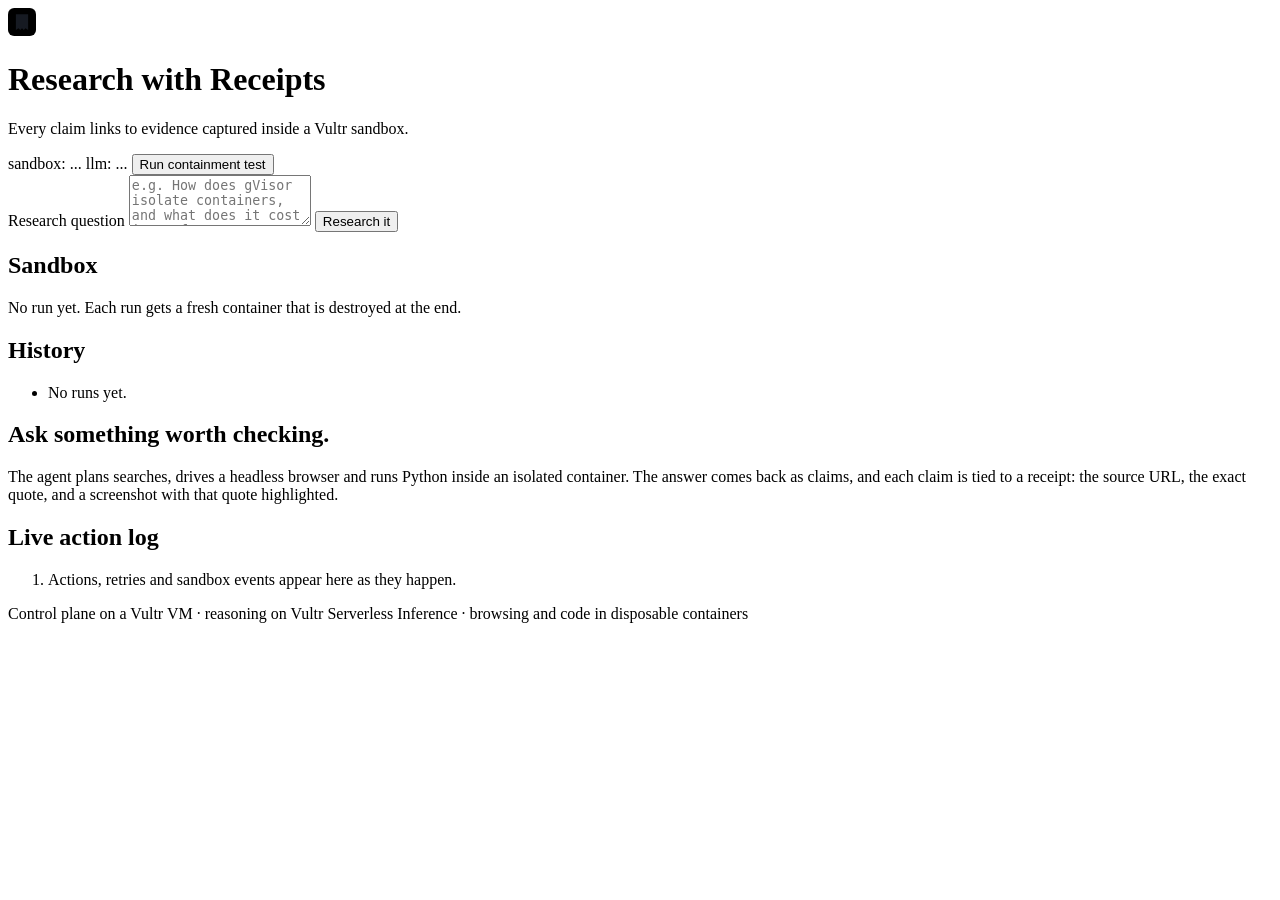
==== web/index.html @ 48497363 "Scaffold Research with Receipts: control plane, sandboxes, agent loop, receipts and web UI FastAPI c" ====
<!doctype html>
<html lang="en">
<head>
<meta charset="utf-8">
<meta name="viewport" content="width=device-width, initial-scale=1">
<title>Research with Receipts</title>
<link rel="icon" href="data:image/svg+xml,<svg xmlns='http://www.w3.org/2000/svg' viewBox='0 0 32 32'><rect width='32' height='32' rx='7' fill='%23f5b400'/><path d='M9 7h14v18l-3-2-2 2-2-2-2 2-2-2-3 2z' fill='%23161a22'/></svg>">
<link rel="stylesheet" href="/static/styles.css">
</head>
<body>
<header class="top">
  <div class="brand">
    <span class="logo" aria-hidden="true">
      <svg viewBox="0 0 32 32" width="28" height="28"><rect width="32" height="32" rx="7" fill="var(--accent)"/><path d="M9 7h14v18l-3-2-2 2-2-2-2 2-2-2-3 2z" fill="#161a22"/><path d="M12 12h8M12 16h8M12 20h5" stroke="var(--accent)" stroke-width="1.6"/></svg>
    </span>
    <div>
      <h1>Research with Receipts</h1>
      <p class="tag">Every claim links to evidence captured inside a Vultr sandbox.</p>
    </div>
  </div>
  <div class="status" id="status">
    <span class="pill" id="pill-sandbox">sandbox: ...</span>
    <span class="pill" id="pill-llm">llm: ...</span>
    <button class="btn ghost" id="btn-contain" type="button">Run containment test</button>
  </div>
</header>

<main class="grid">
  <section class="col-left">
    <form id="ask" class="card">
      <label for="q" class="label">Research question</label>
      <textarea id="q" rows="3" maxlength="600" placeholder="e.g. How does gVisor isolate containers, and what does it cost in performance?" required></textarea>
      <div class="row" id="code-row" hidden>
        <input id="access" type="password" placeholder="Access code" autocomplete="off">
      </div>
      <button class="btn primary" type="submit" id="go">Research it</button>
      <div class="examples" id="examples"></div>
    </form>

    <div class="card sandbox-card" id="sandbox-card">
      <h2>Sandbox</h2>
      <div id="sandbox-info" class="muted">No run yet. Each run gets a fresh container that is destroyed at the end.</div>
    </div>

    <div class="card">
      <h2>History</h2>
      <ul id="history" class="history"><li class="muted">No runs yet.</li></ul>
    </div>
  </section>

  <section class="col-main">
    <div class="card answer" id="answer">
      <div class="empty">
        <h2>Ask something worth checking.</h2>
        <p>The agent plans searches, drives a headless browser and runs Python inside an isolated container.
          The answer comes back as claims, and each claim is tied to a receipt: the source URL, the exact quote,
          and a screenshot with that quote highlighted.</p>
      </div>
    </div>
    <div class="card" id="receipts-card" hidden>
      <h2>Receipts <span class="muted" id="receipts-count"></span></h2>
      <div class="receipts" id="receipts"></div>
    </div>
  </section>

  <section class="col-log">
    <div class="card log-card">
      <h2>Live action log <span class="live" id="live" hidden>live</span></h2>
      <ol class="log" id="log"><li class="muted">Actions, retries and sandbox events appear here as they happen.</li></ol>
    </div>
  </section>
</main>

<dialog id="modal" class="modal">
  <div class="modal-head">
    <h3 id="modal-title">Receipt</h3>
    <button class="btn ghost" type="button" data-close>Close</button>
  </div>
  <div id="modal-body" class="modal-body"></div>
</dialog>

<dialog id="contain" class="modal">
  <div class="modal-head">
    <h3>Containment test</h3>
    <button class="btn ghost" type="button" data-close>Close</button>
  </div>
  <div class="modal-body">
    <p class="muted">Hostile actions are thrown at a fresh sandbox. Each one should be absorbed without touching the host.</p>
    <div id="contain-sandbox" class="muted"></div>
    <ol id="contain-list" class="attacks"></ol>
    <div id="contain-done"></div>
  </div>
</dialog>

<footer class="foot">
  Control plane on a Vultr VM · reasoning on Vultr Serverless Inference · browsing and code in disposable containers
</footer>
<script src="/static/app.js"></script>
</body>
</html>
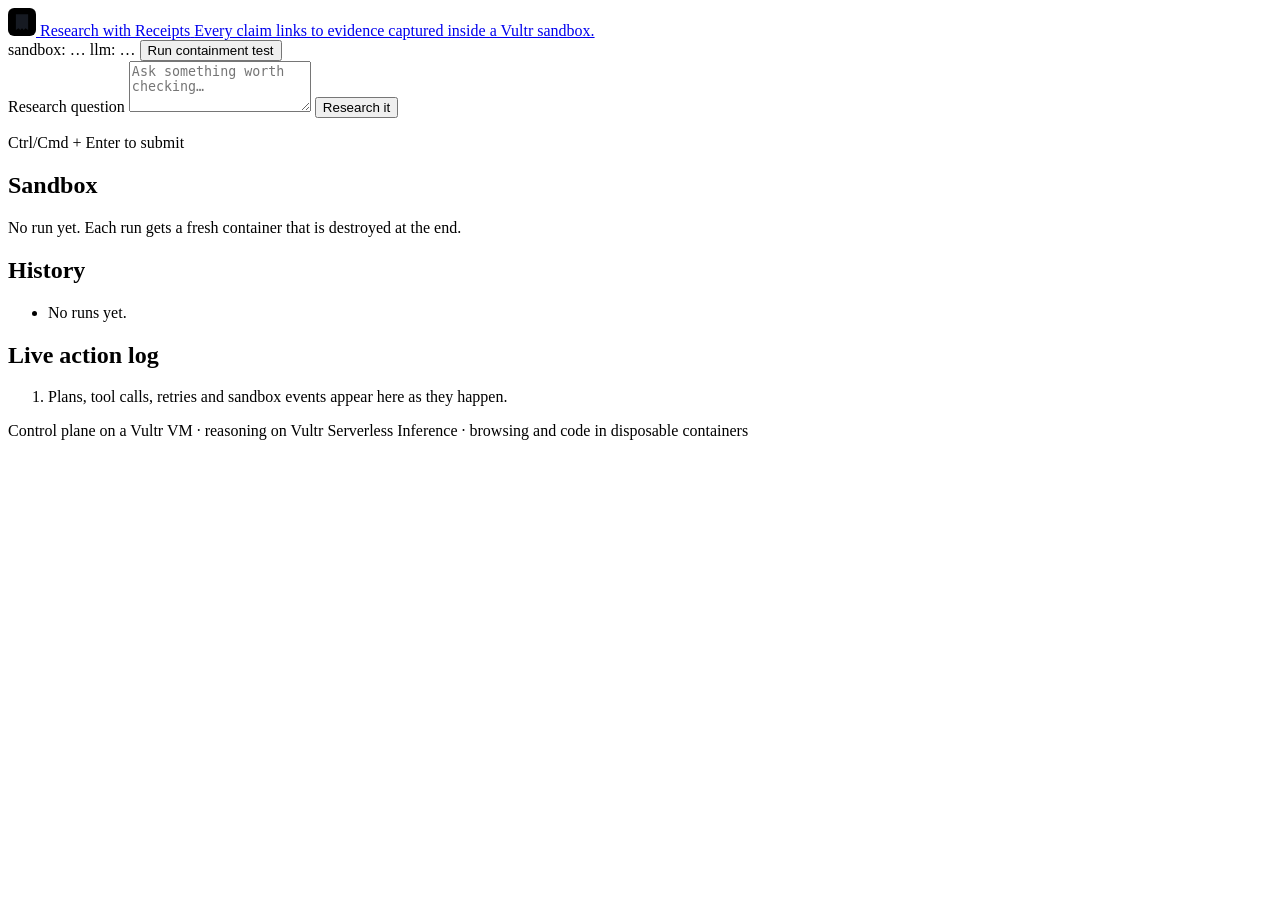
==== commit 0bc019c8: "Polish the UI for judges Receipts panel with Sources / Highlighted / Code tabs and per-receipt claim" ====
--- a/web/index.html
+++ b/web/index.html
@@ -4,23 +4,25 @@
 <meta charset="utf-8">
 <meta name="viewport" content="width=device-width, initial-scale=1">
 <title>Research with Receipts</title>
+<meta name="description" content="A research agent whose every claim links to evidence captured inside a disposable Vultr sandbox.">
 <link rel="icon" href="data:image/svg+xml,<svg xmlns='http://www.w3.org/2000/svg' viewBox='0 0 32 32'><rect width='32' height='32' rx='7' fill='%23f5b400'/><path d='M9 7h14v18l-3-2-2 2-2-2-2 2-2-2-3 2z' fill='%23161a22'/></svg>">
 <link rel="stylesheet" href="/static/styles.css">
 </head>
 <body>
+<div class="offline" id="offline" hidden>Can't reach the backend. Retrying…</div>
 <header class="top">
-  <div class="brand">
+  <a class="brand" href="/" aria-label="Research with Receipts home">
     <span class="logo" aria-hidden="true">
       <svg viewBox="0 0 32 32" width="28" height="28"><rect width="32" height="32" rx="7" fill="var(--accent)"/><path d="M9 7h14v18l-3-2-2 2-2-2-2 2-2-2-3 2z" fill="#161a22"/><path d="M12 12h8M12 16h8M12 20h5" stroke="var(--accent)" stroke-width="1.6"/></svg>
     </span>
-    <div>
-      <h1>Research with Receipts</h1>
-      <p class="tag">Every claim links to evidence captured inside a Vultr sandbox.</p>
-    </div>
-  </div>
+    <span>
+      <span class="title">Research with Receipts</span>
+      <span class="tag">Every claim links to evidence captured inside a Vultr sandbox.</span>
+    </span>
+  </a>
   <div class="status" id="status">
-    <span class="pill" id="pill-sandbox">sandbox: ...</span>
-    <span class="pill" id="pill-llm">llm: ...</span>
+    <span class="pill" id="pill-sandbox" title="Where browsing and code run">sandbox: …</span>
+    <span class="pill" id="pill-llm" title="Which model plans the research">llm: …</span>
     <button class="btn ghost" id="btn-contain" type="button">Run containment test</button>
   </div>
 </header>
@@ -29,36 +31,38 @@
   <section class="col-left">
     <form id="ask" class="card">
       <label for="q" class="label">Research question</label>
-      <textarea id="q" rows="3" maxlength="600" placeholder="e.g. How does gVisor isolate containers, and what does it cost in performance?" required></textarea>
+      <textarea id="q" rows="3" maxlength="600" placeholder="Ask something worth checking…" required></textarea>
       <div class="row" id="code-row" hidden>
-        <input id="access" type="password" placeholder="Access code" autocomplete="off">
+        <input id="access" type="password" placeholder="Access code" autocomplete="off" aria-label="Access code">
       </div>
       <button class="btn primary" type="submit" id="go">Research it</button>
+      <label class="toggle" id="replay-row" hidden>
+        <input type="checkbox" id="replay">
+        <span>Replay the recorded run <span class="muted">(offline-safe, clearly labelled)</span></span>
+      </label>
+      <p class="hint muted">Ctrl/Cmd + Enter to submit</p>
       <div class="examples" id="examples"></div>
     </form>
 
     <div class="card sandbox-card" id="sandbox-card">
       <h2>Sandbox</h2>
-      <div id="sandbox-info" class="muted">No run yet. Each run gets a fresh container that is destroyed at the end.</div>
+      <div id="sandbox-info" class="muted small">No run yet. Each run gets a fresh container that is destroyed at the end.</div>
     </div>
 
     <div class="card">
       <h2>History</h2>
-      <ul id="history" class="history"><li class="muted">No runs yet.</li></ul>
+      <ul id="history" class="history"><li class="muted small">No runs yet.</li></ul>
     </div>
   </section>
 
   <section class="col-main">
-    <div class="card answer" id="answer">
-      <div class="empty">
-        <h2>Ask something worth checking.</h2>
-        <p>The agent plans searches, drives a headless browser and runs Python inside an isolated container.
-          The answer comes back as claims, and each claim is tied to a receipt: the source URL, the exact quote,
-          and a screenshot with that quote highlighted.</p>
+    <div class="card answer" id="answer"></div>
+    <div class="card" id="receipts-card" hidden>
+      <div class="receipts-head">
+        <h2>Receipts <span class="muted" id="receipts-count"></span></h2>
+        <div class="tabs" role="tablist" id="receipt-tabs"></div>
       </div>
-    </div>
-    <div class="card" id="receipts-card" hidden>
-      <h2>Receipts <span class="muted" id="receipts-count"></span></h2>
+      <p class="muted small receipts-help">Hover a claim to see its receipts, or a receipt to see the claims it supports. Click to inspect and verify its SHA-256.</p>
       <div class="receipts" id="receipts"></div>
     </div>
   </section>
@@ -66,12 +70,12 @@
   <section class="col-log">
     <div class="card log-card">
       <h2>Live action log <span class="live" id="live" hidden>live</span></h2>
-      <ol class="log" id="log"><li class="muted">Actions, retries and sandbox events appear here as they happen.</li></ol>
+      <ol class="log" id="log"><li class="muted small">Plans, tool calls, retries and sandbox events appear here as they happen.</li></ol>
     </div>
   </section>
 </main>
 
-<dialog id="modal" class="modal">
+<dialog id="modal" class="modal" aria-labelledby="modal-title">
   <div class="modal-head">
     <h3 id="modal-title">Receipt</h3>
     <button class="btn ghost" type="button" data-close>Close</button>
@@ -79,14 +83,14 @@
   <div id="modal-body" class="modal-body"></div>
 </dialog>
 
-<dialog id="contain" class="modal">
+<dialog id="contain" class="modal" aria-labelledby="contain-title">
   <div class="modal-head">
-    <h3>Containment test</h3>
+    <h3 id="contain-title">Containment test</h3>
     <button class="btn ghost" type="button" data-close>Close</button>
   </div>
   <div class="modal-body">
     <p class="muted">Hostile actions are thrown at a fresh sandbox. Each one should be absorbed without touching the host.</p>
-    <div id="contain-sandbox" class="muted"></div>
+    <div id="contain-sandbox" class="muted small"></div>
     <ol id="contain-list" class="attacks"></ol>
     <div id="contain-done"></div>
   </div>
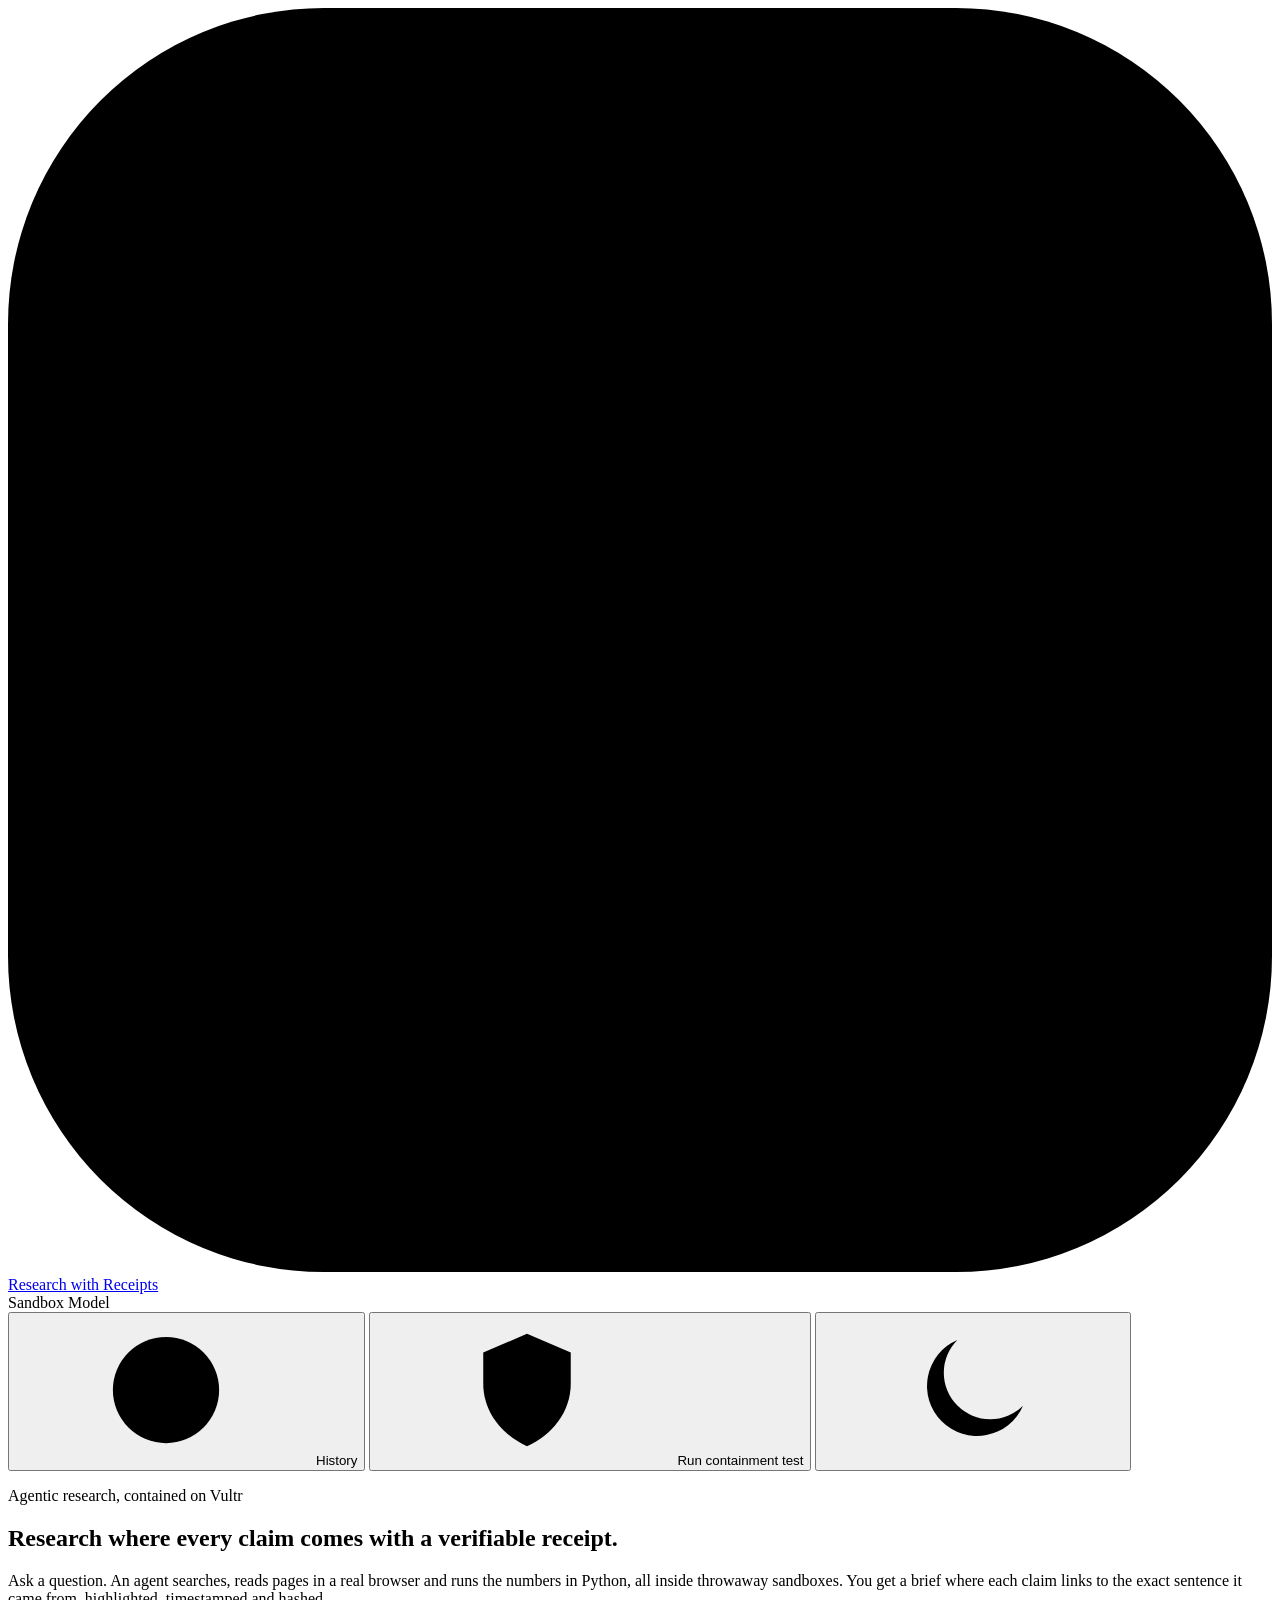
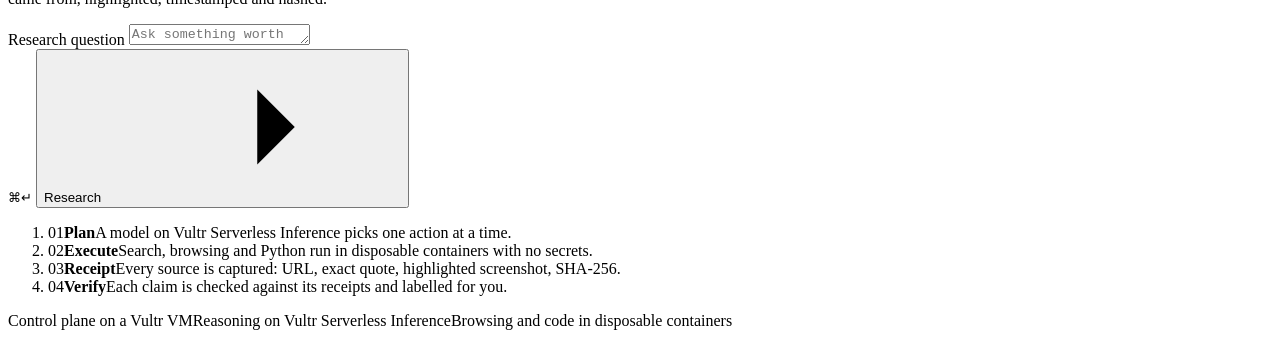
==== commit 5ef763db: "Redesign the UI: clear hero, live agent timeline, claim-to-receipt linking - Hero states the product" ====
--- a/web/index.html
+++ b/web/index.html
@@ -4,100 +4,150 @@
 <meta charset="utf-8">
 <meta name="viewport" content="width=device-width, initial-scale=1">
 <title>Research with Receipts</title>
-<meta name="description" content="A research agent whose every claim links to evidence captured inside a disposable Vultr sandbox.">
-<link rel="icon" href="data:image/svg+xml,<svg xmlns='http://www.w3.org/2000/svg' viewBox='0 0 32 32'><rect width='32' height='32' rx='7' fill='%23f5b400'/><path d='M9 7h14v18l-3-2-2 2-2-2-2 2-2-2-3 2z' fill='%23161a22'/></svg>">
+<meta name="description" content="Research where every claim comes with a verifiable receipt: sources captured and hashed inside disposable Vultr sandboxes.">
+<meta name="color-scheme" content="light dark">
+<script>
+  // Apply the saved theme before first paint (no flash of the wrong theme).
+  try { const t = localStorage.getItem("rwr-theme"); if (t === "light" || t === "dark") document.documentElement.dataset.theme = t; } catch (e) {}
+</script>
+<link rel="icon" href="data:image/svg+xml,<svg xmlns='http://www.w3.org/2000/svg' viewBox='0 0 32 32'><rect width='32' height='32' rx='8' fill='%23FFD43B'/><path d='M10 7h12v17l-2-1.5-2 1.5-2-1.5-2 1.5-2-1.5-2 1.5z' fill='%231C1B18'/><path d='M13 15.5l2 2 4-4.5' stroke='%23FFD43B' stroke-width='1.8' fill='none' stroke-linecap='round' stroke-linejoin='round'/></svg>">
+<link rel="preconnect" href="https://fonts.googleapis.com">
+<link rel="preconnect" href="https://fonts.gstatic.com" crossorigin>
+<link rel="stylesheet" href="https://fonts.googleapis.com/css2?family=Geist:wght@400;500;600;700&family=Geist+Mono:wght@400;500&display=swap">
 <link rel="stylesheet" href="/static/styles.css">
 </head>
-<body>
-<div class="offline" id="offline" hidden>Can't reach the backend. Retrying…</div>
-<header class="top">
-  <a class="brand" href="/" aria-label="Research with Receipts home">
-    <span class="logo" aria-hidden="true">
-      <svg viewBox="0 0 32 32" width="28" height="28"><rect width="32" height="32" rx="7" fill="var(--accent)"/><path d="M9 7h14v18l-3-2-2 2-2-2-2 2-2-2-3 2z" fill="#161a22"/><path d="M12 12h8M12 16h8M12 20h5" stroke="var(--accent)" stroke-width="1.6"/></svg>
-    </span>
-    <span>
-      <span class="title">Research with Receipts</span>
-      <span class="tag">Every claim links to evidence captured inside a Vultr sandbox.</span>
-    </span>
+<body class="is-home">
+<svg width="0" height="0" style="position:absolute" aria-hidden="true">
+  <defs>
+    <symbol id="i-search" viewBox="0 0 24 24"><circle cx="11" cy="11" r="6.5"/><path d="m20 20-4.2-4.2"/></symbol>
+    <symbol id="i-page" viewBox="0 0 24 24"><path d="M14 3H7a2 2 0 0 0-2 2v14a2 2 0 0 0 2 2h10a2 2 0 0 0 2-2V8z"/><path d="M14 3v5h5M9 13h6M9 17h4"/></symbol>
+    <symbol id="i-camera" viewBox="0 0 24 24"><rect x="3" y="6" width="18" height="14" rx="2.5"/><path d="M9 6l1.2-2h3.6L15 6"/><circle cx="12" cy="13" r="3.5"/></symbol>
+    <symbol id="i-code" viewBox="0 0 24 24"><path d="m8 8-4 4 4 4M16 8l4 4-4 4M13.5 5l-3 14"/></symbol>
+    <symbol id="i-flag" viewBox="0 0 24 24"><path d="M5 21V4M5 4h11l-2 4 2 4H5"/></symbol>
+    <symbol id="i-shield" viewBox="0 0 24 24"><path d="M12 3 5 6v5c0 4.5 3 8.2 7 10 4-1.8 7-5.5 7-10V6z"/><path d="m9 12 2 2 4-4"/></symbol>
+    <symbol id="i-alert" viewBox="0 0 24 24"><path d="M12 4 2.8 19.5h18.4z"/><path d="M12 10v4M12 17h.01"/></symbol>
+    <symbol id="i-retry" viewBox="0 0 24 24"><path d="M4 12a8 8 0 0 1 14-5.3L20 9M20 4v5h-5M20 12a8 8 0 0 1-14 5.3L4 15M4 20v-5h5"/></symbol>
+    <symbol id="i-check" viewBox="0 0 24 24"><path d="m5 12.5 4.5 4.5L19 7.5"/></symbol>
+    <symbol id="i-x" viewBox="0 0 24 24"><path d="M6 6l12 12M18 6 6 18"/></symbol>
+    <symbol id="i-box" viewBox="0 0 24 24"><path d="M12 3 4 7v10l8 4 8-4V7z"/><path d="m4 7 8 4 8-4M12 11v10"/></symbol>
+    <symbol id="i-trash" viewBox="0 0 24 24"><path d="M4 7h16M10 11v6M14 11v6M6 7l1 13h10l1-13M9 7V4h6v3"/></symbol>
+    <symbol id="i-hash" viewBox="0 0 24 24"><path d="M5 9h14M5 15h14M10 4 8 20M16 4l-2 16"/></symbol>
+    <symbol id="i-out" viewBox="0 0 24 24"><path d="M14 4h6v6M20 4l-9 9M18 14v5a1 1 0 0 1-1 1H5a1 1 0 0 1-1-1V7a1 1 0 0 1 1-1h5"/></symbol>
+    <symbol id="i-download" viewBox="0 0 24 24"><path d="M12 4v11M7 10l5 5 5-5M5 20h14"/></symbol>
+    <symbol id="i-clock" viewBox="0 0 24 24"><circle cx="12" cy="12" r="8.5"/><path d="M12 7.5V12l3 2"/></symbol>
+    <symbol id="i-sun" viewBox="0 0 24 24"><circle cx="12" cy="12" r="4"/><path d="M12 2.5v2M12 19.5v2M4.6 4.6 6 6M18 18l1.4 1.4M2.5 12h2M19.5 12h2M4.6 19.4 6 18M18 6l1.4-1.4"/></symbol>
+    <symbol id="i-moon" viewBox="0 0 24 24"><path d="M20 14.5A8 8 0 1 1 9.5 4a6.5 6.5 0 0 0 10.5 10.5z"/></symbol>
+    <symbol id="i-arrow" viewBox="0 0 24 24"><path d="M5 12h14M13 6l6 6-6 6"/></symbol>
+    <symbol id="i-pen" viewBox="0 0 24 24"><path d="M4 20h4L19 9l-4-4L4 16z"/><path d="m13.5 6.5 4 4"/></symbol>
+    <symbol id="i-dot" viewBox="0 0 24 24"><circle cx="12" cy="12" r="3"/></symbol>
+  </defs>
+</svg>
+
+<div class="offline" id="offline" role="status" hidden>Can't reach the server. Retrying…</div>
+
+<header class="bar">
+  <a class="brand" href="#" aria-label="Research with Receipts, home">
+    <svg class="mark" viewBox="0 0 32 32" aria-hidden="true"><rect width="32" height="32" rx="8" class="mark-bg"/><path d="M10 7h12v17l-2-1.5-2 1.5-2-1.5-2 1.5-2-1.5-2 1.5z" class="mark-paper"/><path d="M13 15.5l2 2 4-4.5" class="mark-tick"/></svg>
+    <span class="brand-name">Research with Receipts</span>
   </a>
-  <div class="status" id="status">
-    <span class="pill" id="pill-sandbox" title="Where browsing and code run">sandbox: …</span>
-    <span class="pill" id="pill-llm" title="Which model plans the research">llm: …</span>
-    <button class="btn ghost" id="btn-contain" type="button">Run containment test</button>
+  <div class="bar-status" id="status">
+    <span class="chip" id="pill-sandbox" title="Where browsing and code run"><i class="led"></i><span>Sandbox</span></span>
+    <span class="chip" id="pill-llm" title="Which model plans the research"><i class="led"></i><span>Model</span></span>
+  </div>
+  <div class="bar-actions">
+    <button class="btn quiet" id="btn-history" type="button" aria-label="History"><svg class="ic"><use href="#i-clock"/></svg><span class="hide-sm">History</span></button>
+    <button class="btn quiet" id="btn-contain" type="button"><svg class="ic"><use href="#i-shield"/></svg><span class="hide-sm">Run containment test</span></button>
+    <button class="btn icon quiet" id="btn-theme" type="button" aria-label="Switch theme"><svg class="ic"><use href="#i-moon"/></svg></button>
   </div>
 </header>
 
-<main class="grid">
-  <section class="col-left">
-    <form id="ask" class="card">
-      <label for="q" class="label">Research question</label>
-      <textarea id="q" rows="3" maxlength="600" placeholder="Ask something worth checking…" required></textarea>
-      <div class="row" id="code-row" hidden>
-        <input id="access" type="password" placeholder="Access code" autocomplete="off" aria-label="Access code">
+<main>
+  <section class="hero" id="hero">
+    <p class="eyebrow reveal">Agentic research, contained on Vultr</p>
+    <h1 class="reveal">Research where every claim comes with a <span class="hl">verifiable receipt</span>.</h1>
+    <p class="lede reveal">Ask a question. An agent searches, reads pages in a real browser and runs the numbers in Python, all inside throwaway sandboxes. You get a brief where each claim links to the exact sentence it came from, highlighted, timestamped and hashed.</p>
+
+    <form id="ask" class="ask reveal" autocomplete="off">
+      <label for="q" class="sr-only">Research question</label>
+      <textarea id="q" rows="1" maxlength="600" placeholder="Ask something worth checking…" required></textarea>
+      <div class="ask-foot">
+        <input id="access" class="access" type="password" placeholder="Access code" autocomplete="off" aria-label="Access code" hidden>
+        <label class="toggle" id="replay-row" hidden>
+          <input type="checkbox" id="replay"><span class="switch" aria-hidden="true"></span>
+          <span>Replay the recorded run</span>
+        </label>
+        <span class="kbd-hint hide-sm"><kbd>⌘</kbd><kbd>↵</kbd></span>
+        <button class="btn primary" type="submit" id="go"><span>Research</span><svg class="ic"><use href="#i-arrow"/></svg></button>
       </div>
-      <button class="btn primary" type="submit" id="go">Research it</button>
-      <label class="toggle" id="replay-row" hidden>
-        <input type="checkbox" id="replay">
-        <span>Replay the recorded run <span class="muted">(offline-safe, clearly labelled)</span></span>
-      </label>
-      <p class="hint muted">Ctrl/Cmd + Enter to submit</p>
-      <div class="examples" id="examples"></div>
     </form>
 
-    <div class="card sandbox-card" id="sandbox-card">
-      <h2>Sandbox</h2>
-      <div id="sandbox-info" class="muted small">No run yet. Each run gets a fresh container that is destroyed at the end.</div>
+    <div class="examples reveal" id="examples" aria-label="Example questions"></div>
+
+    <ol class="how reveal" aria-label="How it works">
+      <li><span class="how-n">01</span><b>Plan</b><span>A model on Vultr Serverless Inference picks one action at a time.</span></li>
+      <li><span class="how-n">02</span><b>Execute</b><span>Search, browsing and Python run in disposable containers with no secrets.</span></li>
+      <li><span class="how-n">03</span><b>Receipt</b><span>Every source is captured: URL, exact quote, highlighted screenshot, SHA-256.</span></li>
+      <li><span class="how-n">04</span><b>Verify</b><span>Each claim is checked against its receipts and labelled for you.</span></li>
+    </ol>
+  </section>
+
+  <section class="run" id="run" hidden>
+    <div class="run-main">
+      <div id="answer" class="answer" aria-live="polite"></div>
+      <section class="receipts-sec" id="receipts-card" hidden>
+        <div class="sec-head">
+          <h2>Receipts <span class="count" id="receipts-count"></span></h2>
+          <div class="seg" role="tablist" id="receipt-tabs"></div>
+        </div>
+        <p class="sec-help">Hover a claim to light up its receipts. Open a receipt to inspect it and recompute its hash.</p>
+        <div class="receipts" id="receipts"></div>
+      </section>
     </div>
 
-    <div class="card">
-      <h2>History</h2>
-      <ul id="history" class="history"><li class="muted small">No runs yet.</li></ul>
-    </div>
-  </section>
-
-  <section class="col-main">
-    <div class="card answer" id="answer"></div>
-    <div class="card" id="receipts-card" hidden>
-      <div class="receipts-head">
-        <h2>Receipts <span class="muted" id="receipts-count"></span></h2>
-        <div class="tabs" role="tablist" id="receipt-tabs"></div>
-      </div>
-      <p class="muted small receipts-help">Hover a claim to see its receipts, or a receipt to see the claims it supports. Click to inspect and verify its SHA-256.</p>
-      <div class="receipts" id="receipts"></div>
-    </div>
-  </section>
-
-  <section class="col-log">
-    <div class="card log-card">
-      <h2>Live action log <span class="live" id="live" hidden>live</span></h2>
-      <ol class="log" id="log"><li class="muted small">Plans, tool calls, retries and sandbox events appear here as they happen.</li></ol>
-    </div>
+    <aside class="run-side">
+      <section class="panel sandbox-panel" id="sandbox-card">
+        <div class="panel-head"><svg class="ic"><use href="#i-box"/></svg><h2>Sandbox</h2><span class="life" id="sandbox-life"></span></div>
+        <div id="sandbox-info" class="sandbox-info">Each run gets a fresh container that is destroyed at the end.</div>
+      </section>
+      <section class="panel timeline-panel">
+        <div class="panel-head"><svg class="ic"><use href="#i-dot"/></svg><h2>Agent timeline</h2><span class="live" id="live" hidden>Live</span></div>
+        <ol class="timeline" id="log"></ol>
+      </section>
+    </aside>
   </section>
 </main>
 
-<dialog id="modal" class="modal" aria-labelledby="modal-title">
-  <div class="modal-head">
+<dialog id="modal" class="sheet receipt-sheet" aria-labelledby="modal-title">
+  <div class="sheet-head">
     <h3 id="modal-title">Receipt</h3>
-    <button class="btn ghost" type="button" data-close>Close</button>
+    <button class="btn icon quiet" type="button" data-close aria-label="Close"><svg class="ic"><use href="#i-x"/></svg></button>
   </div>
-  <div id="modal-body" class="modal-body"></div>
+  <div id="modal-body" class="sheet-body"></div>
 </dialog>
 
-<dialog id="contain" class="modal" aria-labelledby="contain-title">
-  <div class="modal-head">
+<dialog id="contain" class="sheet" aria-labelledby="contain-title">
+  <div class="sheet-head">
     <h3 id="contain-title">Containment test</h3>
-    <button class="btn ghost" type="button" data-close>Close</button>
+    <button class="btn icon quiet" type="button" data-close aria-label="Close"><svg class="ic"><use href="#i-x"/></svg></button>
   </div>
-  <div class="modal-body">
-    <p class="muted">Hostile actions are thrown at a fresh sandbox. Each one should be absorbed without touching the host.</p>
-    <div id="contain-sandbox" class="muted small"></div>
+  <div class="sheet-body">
+    <p class="sheet-lede">Eight hostile actions are thrown at a fresh sandbox. Each one should be absorbed without touching the host.</p>
+    <div id="contain-sandbox" class="contain-sandbox"></div>
     <ol id="contain-list" class="attacks"></ol>
     <div id="contain-done"></div>
   </div>
 </dialog>
 
+<dialog id="history-sheet" class="sheet side" aria-labelledby="history-title">
+  <div class="sheet-head">
+    <h3 id="history-title">Recent runs</h3>
+    <button class="btn icon quiet" type="button" data-close aria-label="Close"><svg class="ic"><use href="#i-x"/></svg></button>
+  </div>
+  <ul id="history" class="history"></ul>
+</dialog>
+
 <footer class="foot">
-  Control plane on a Vultr VM · reasoning on Vultr Serverless Inference · browsing and code in disposable containers
+  <span>Control plane on a Vultr VM</span><span>Reasoning on Vultr Serverless Inference</span><span>Browsing and code in disposable containers</span>
 </footer>
 <script src="/static/app.js"></script>
 </body>
